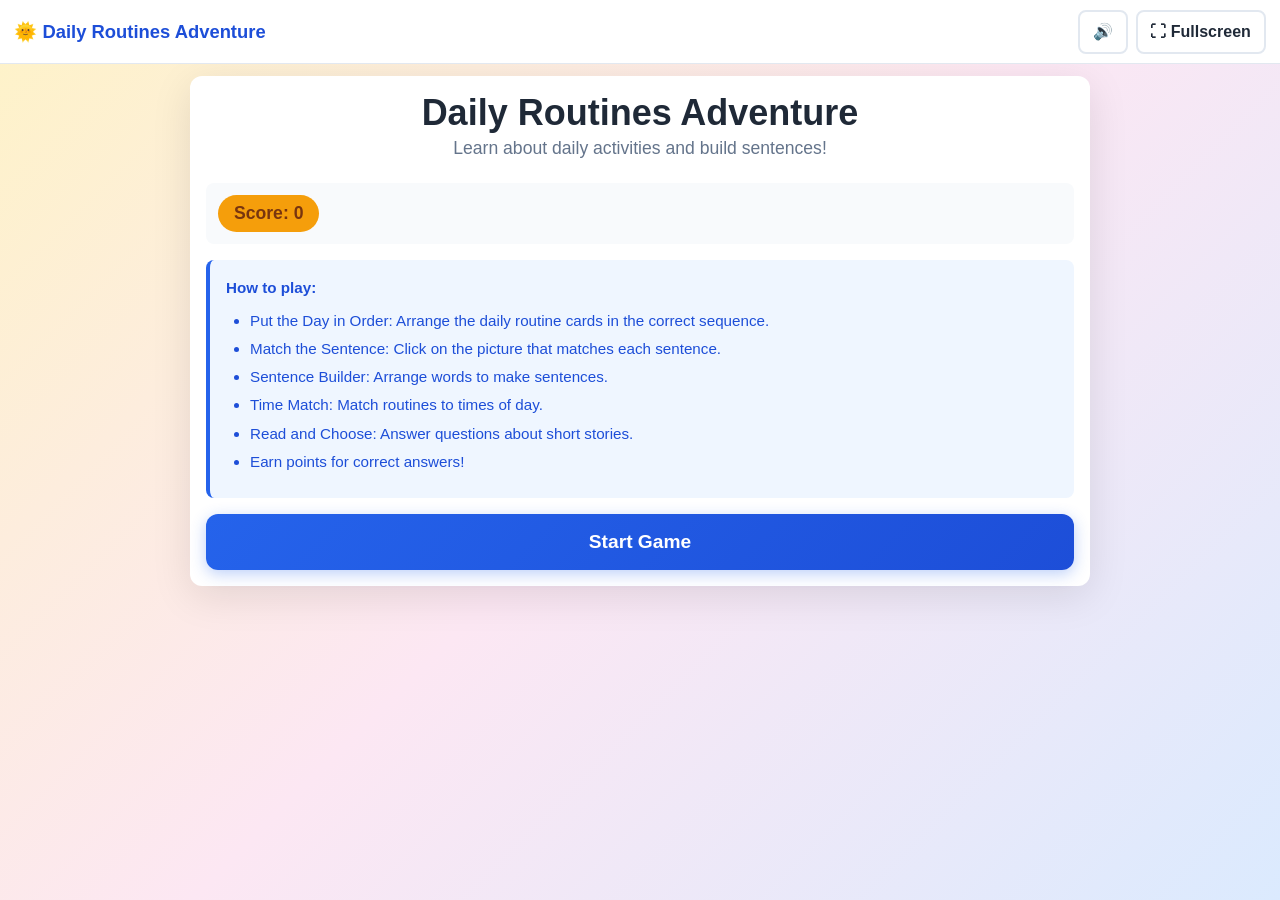
==== assets/games/daily-routines-adventure/index.html @ 976630f9 "Add Daily Routines Adventure as a fourth classroom game Same situation as the last two: the pasted b" ====
<!DOCTYPE html>
<html lang="en">
<head>
<meta charset="UTF-8">
<meta name="viewport" content="width=device-width, initial-scale=1.0, maximum-scale=1.0, user-scalable=no">
<title>Daily Routines Adventure — TeachLuma Games</title>
<style>
  :root {
    --brand-primary: #2563eb;
    --brand-primary-dark: #1d4ed8;
    --brand-secondary: #f59e0b;
    --brand-success: #16a34a;
    --brand-danger: #dc2626;
    --brand-bg-soft: #f8fafc;
    --ink: #1f2937;
    --ink-soft: #64748b;
    --border: #e2e8f0;
  }

  * { box-sizing: border-box; }

  html, body { height: 100%; }

  body {
    margin: 0;
    font-family: 'Segoe UI', Roboto, Arial, sans-serif;
    color: var(--ink);
    background: linear-gradient(135deg, #fef3c7 0%, #fce7f3 50%, #dbeafe 100%);
    overflow: hidden;
  }

  #app {
    min-height: 100vh;
    height: 100vh;
    display: flex;
    flex-direction: column;
  }

  #app:fullscreen,
  #app:-webkit-full-screen {
    background: linear-gradient(135deg, #fef3c7 0%, #fce7f3 50%, #dbeafe 100%);
  }

  .hidden { display: none !important; }

  /* -----------------------------------------------------------------
     Top bar — matches the other TeachLuma games
     ----------------------------------------------------------------- */
  .topbar {
    display: flex;
    align-items: center;
    justify-content: space-between;
    padding: 0.6rem 0.9rem;
    background: #fff;
    border-bottom: 1px solid var(--border);
    flex-shrink: 0;
  }

  .topbar-title {
    font-weight: 700;
    font-size: clamp(0.9rem, 2vw, 1.15rem);
    color: var(--brand-primary-dark);
    white-space: nowrap;
    overflow: hidden;
    text-overflow: ellipsis;
  }

  .icon-btn {
    display: inline-flex;
    align-items: center;
    gap: 0.35rem;
    font-size: clamp(0.85rem, 1.6vw, 1rem);
    font-weight: 600;
    padding: 0.5rem 0.8rem;
    border-radius: 0.5rem;
    border: 2px solid var(--border);
    background: #fff;
    color: var(--ink);
    cursor: pointer;
    line-height: 1;
    min-height: 44px;
    touch-action: manipulation;
  }

  .icon-btn:hover { border-color: var(--brand-primary); color: var(--brand-primary); }
  .icon-btn:focus-visible { outline: 3px solid var(--brand-primary); outline-offset: 2px; }

  .topbar-actions { display: flex; gap: 0.5rem; }

  /* -----------------------------------------------------------------
     Scrollable game body — this game packs five activities with rich
     content (stories, word banks, multi-step instructions), so unlike
     the shorter quiz-style games, the card scrolls internally when it
     doesn't fit rather than trying to shrink everything to fit exactly.
     The topbar above always stays put; this is the only scrolling
     surface, so there's never a double scrollbar.
     ----------------------------------------------------------------- */
  .game-body {
    flex: 1;
    min-height: 0;
    overflow-y: auto;
    display: flex;
    justify-content: center;
    padding: 0.75rem;
  }

  .screen {
    width: 100%;
    max-width: 900px;
    height: fit-content;
    background: #fff;
    border-radius: 12px;
    padding: 1rem;
    box-shadow: 0 10px 40px rgba(0, 0, 0, 0.1);
    display: flex;
    flex-direction: column;
    gap: 1rem;
  }

  .header { text-align: center; margin-bottom: 0.5rem; }

  .title {
    font-size: clamp(1.4rem, 5vw, 2.25rem);
    font-weight: 700;
    margin: 0 0 0.25rem;
    color: var(--ink);
  }

  .subtitle {
    font-size: clamp(0.875rem, 3vw, 1.1rem);
    color: var(--ink-soft);
    margin: 0;
    font-weight: 400;
  }

  .top-bar {
    display: flex;
    justify-content: space-between;
    align-items: center;
    padding: 0.75rem;
    background: var(--brand-bg-soft);
    border-radius: 8px;
    gap: 0.75rem;
    flex-wrap: wrap;
  }

  .score-badge {
    background: var(--brand-secondary);
    color: #78350f;
    padding: 0.5rem 1rem;
    border-radius: 20px;
    font-weight: 600;
    font-size: clamp(0.875rem, 2vw, 1.1rem);
    white-space: nowrap;
  }

  .progress-container { flex: 1; min-width: 120px; }

  .progress-bar {
    width: 100%;
    height: 8px;
    background: var(--border);
    border-radius: 10px;
    overflow: hidden;
  }

  .progress-fill {
    height: 100%;
    background: linear-gradient(90deg, var(--brand-primary), var(--brand-success));
    transition: width 0.3s ease;
  }

  .home-content { text-align: center; display: flex; flex-direction: column; gap: 1.5rem; }

  .instructions {
    background: #eff6ff;
    border-left: 4px solid var(--brand-primary);
    padding: 1rem;
    border-radius: 8px;
    text-align: left;
    font-size: clamp(0.85rem, 2vw, 0.95rem);
    color: var(--brand-primary-dark);
    line-height: 1.6;
  }

  .instructions ul { margin: 0.5rem 0; padding-left: 1.5rem; }
  .instructions li { margin: 0.25rem 0; }

  .start-button {
    background: linear-gradient(135deg, var(--brand-primary), var(--brand-primary-dark));
    color: #fff;
    border: none;
    padding: 1rem 2rem;
    border-radius: 12px;
    font-size: clamp(1rem, 2vw, 1.2rem);
    font-weight: 600;
    cursor: pointer;
    transition: all 0.2s ease;
    box-shadow: 0 4px 15px rgba(37, 99, 235, 0.3);
    min-height: 56px;
    touch-action: manipulation;
  }

  .start-button:hover { transform: translateY(-2px); box-shadow: 0 6px 20px rgba(37, 99, 235, 0.4); }
  .start-button:focus-visible { outline: 3px solid var(--brand-primary-dark); outline-offset: 2px; }

  .activity-tabs {
    display: flex;
    gap: 0.5rem;
    justify-content: center;
    flex-wrap: wrap;
    margin-bottom: 0.5rem;
  }

  .tab-button {
    padding: 0.5rem 1rem;
    border: 2px solid var(--border);
    background: #fff;
    border-radius: 8px;
    cursor: pointer;
    font-size: clamp(0.8rem, 2vw, 0.95rem);
    font-weight: 500;
    transition: all 0.2s ease;
    color: var(--ink-soft);
    white-space: nowrap;
    min-height: 40px;
    touch-action: manipulation;
  }

  .tab-button.active { background: var(--brand-primary); color: #fff; border-color: var(--brand-primary); }
  .tab-button:hover { border-color: #d1d5db; }
  .tab-button:focus-visible { outline: 3px solid var(--brand-primary); outline-offset: 2px; }

  .order-container { display: flex; flex-direction: column; gap: 0.75rem; }
  .order-container > p { text-align: center; color: var(--ink-soft); margin: 0; font-size: clamp(0.8rem, 2vw, 0.95rem); }

  .routine-card {
    background: #fff;
    border: 2px solid var(--border);
    border-radius: 12px;
    padding: 0.75rem;
    display: flex;
    align-items: center;
    gap: 0.75rem;
    cursor: pointer;
    transition: all 0.2s ease;
    position: relative;
    flex-wrap: wrap;
  }

  .routine-card:hover { border-color: var(--brand-primary); box-shadow: 0 4px 12px rgba(37, 99, 235, 0.2); }
  .routine-card:focus-visible { outline: 3px solid var(--brand-primary); outline-offset: 2px; }
  .routine-card.selected { background: #eff6ff; border-color: var(--brand-primary); box-shadow: 0 4px 12px rgba(37, 99, 235, 0.3); }
  .routine-card.correct { background: #ecfdf5; border-color: var(--brand-success); }
  .routine-card.incorrect { background: #fef2f2; border-color: var(--brand-danger); }

  .routine-emoji { font-size: clamp(1.75rem, 5vw, 2.5rem); min-width: 50px; text-align: center; flex-shrink: 0; }
  .routine-text { flex: 1; font-size: clamp(0.95rem, 2vw, 1.1rem); font-weight: 500; color: var(--ink); min-width: 120px; }

  .routine-controls { display: flex; gap: 0.5rem; align-items: center; flex-wrap: wrap; justify-content: center; width: 100%; }

  .control-button {
    background: #fff;
    border: 1px solid #d1d5db;
    padding: 0.5rem 0.75rem;
    border-radius: 6px;
    cursor: pointer;
    font-size: 0.9rem;
    font-weight: 500;
    transition: all 0.2s ease;
    color: #374151;
    min-width: 40px;
    min-height: 40px;
    touch-action: manipulation;
  }

  .control-button:hover:not(:disabled) { background: var(--brand-bg-soft); border-color: #9ca3af; }
  .control-button:focus-visible { outline: 3px solid var(--brand-primary); outline-offset: 2px; }
  .control-button:disabled { opacity: 0.5; cursor: not-allowed; }

  .hear-button {
    background: var(--brand-secondary);
    border: none;
    color: #78350f;
    padding: 0.5rem 0.75rem;
    border-radius: 6px;
    cursor: pointer;
    font-size: clamp(0.8rem, 2vw, 0.9rem);
    font-weight: 600;
    transition: all 0.2s ease;
    white-space: nowrap;
    min-height: 40px;
    touch-action: manipulation;
  }

  .hear-button:hover { background: #d97706; }
  .hear-button:focus-visible { outline: 3px solid #78350f; outline-offset: 2px; }

  .check-button {
    background: linear-gradient(135deg, var(--brand-success), #15803d);
    color: #fff;
    border: none;
    padding: 0.75rem 1.5rem;
    border-radius: 8px;
    font-size: clamp(0.9rem, 2vw, 1rem);
    font-weight: 600;
    cursor: pointer;
    transition: all 0.2s ease;
    min-height: 48px;
    touch-action: manipulation;
  }

  .check-button:hover:not(:disabled) { transform: translateY(-2px); box-shadow: 0 4px 12px rgba(22, 163, 74, 0.3); }
  .check-button:focus-visible { outline: 3px solid #15803d; outline-offset: 2px; }
  .check-button:disabled { opacity: 0.5; cursor: not-allowed; }

  .feedback {
    padding: 1rem;
    border-radius: 8px;
    font-weight: 500;
    text-align: center;
    animation: slideIn 0.3s ease;
    font-size: clamp(0.9rem, 2vw, 1rem);
  }

  .feedback.success { background: #ecfdf5; color: #065f46; border-left: 4px solid var(--brand-success); }
  .feedback.error { background: #fef2f2; color: #7f1d1d; border-left: 4px solid var(--brand-danger); }

  @keyframes slideIn {
    from { opacity: 0; transform: translateY(-10px); }
    to { opacity: 1; transform: translateY(0); }
  }

  .match-container { display: flex; flex-direction: column; gap: 1rem; }

  .word-helper { background: #f0fdf4; border: 2px solid #86efac; border-radius: 12px; padding: 1rem; text-align: center; }
  .helper-label { font-size: clamp(0.65rem, 1.5vw, 0.75rem); font-weight: 600; color: #4b5563; text-transform: uppercase; letter-spacing: 0.5px; margin-bottom: 0.5rem; }
  .helper-phrase { font-size: clamp(1.3rem, 4vw, 1.8rem); font-weight: 700; color: #15803d; margin-bottom: 0.75rem; word-wrap: break-word; }
  .helper-hint { font-size: clamp(0.85rem, 2vw, 0.95rem); color: #4b5563; line-height: 1.5; }

  .sentence-display {
    background: #fffbeb;
    border: 2px solid #fcd34d;
    border-radius: 12px;
    padding: 1rem;
    text-align: center;
    font-size: clamp(1rem, 3vw, 1.3rem);
    font-weight: 600;
    color: #78350f;
    word-wrap: break-word;
  }

  .choices-grid { display: grid; grid-template-columns: repeat(auto-fit, minmax(140px, 1fr)); gap: 0.75rem; }

  .choice-card {
    background: #fff;
    border: 2px solid var(--border);
    border-radius: 12px;
    padding: 1rem;
    text-align: center;
    cursor: pointer;
    transition: all 0.2s ease;
    display: flex;
    flex-direction: column;
    align-items: center;
    gap: 0.5rem;
    min-height: 120px;
    justify-content: center;
    font-family: inherit;
    touch-action: manipulation;
  }

  .choice-card:hover:not(:disabled) { border-color: var(--brand-primary); box-shadow: 0 4px 12px rgba(37, 99, 235, 0.2); }
  .choice-card:focus-visible { outline: 3px solid var(--brand-primary); outline-offset: 2px; }
  .choice-card.selected { background: #eff6ff; border-color: var(--brand-primary); }
  .choice-card.correct { background: #ecfdf5; border-color: var(--brand-success); }
  .choice-card.incorrect { background: #fef2f2; border-color: var(--brand-danger); }
  .choice-card:disabled { cursor: default; }

  .choice-emoji { font-size: clamp(1.75rem, 5vw, 2.5rem); }
  .choice-text { font-size: clamp(0.8rem, 2vw, 0.95rem); font-weight: 500; color: var(--ink); word-wrap: break-word; }

  .completion-screen { text-align: center; display: flex; flex-direction: column; gap: 1.5rem; }
  .completion-emoji { font-size: clamp(3rem, 10vw, 4rem); animation: bounce 0.6s ease infinite; }

  @keyframes bounce {
    0%, 100% { transform: translateY(0); }
    50% { transform: translateY(-10px); }
  }

  .completion-text { font-size: clamp(1.25rem, 4vw, 1.5rem); font-weight: 700; color: var(--ink); }
  .completion-score { font-size: clamp(1.5rem, 5vw, 2rem); font-weight: 700; color: var(--brand-secondary); }
  .completion-buttons { display: flex; gap: 1rem; justify-content: center; flex-wrap: wrap; }

  .play-again-button {
    background: linear-gradient(135deg, var(--brand-primary), var(--brand-primary-dark));
    color: #fff;
    border: none;
    padding: 0.75rem 1.5rem;
    border-radius: 8px;
    font-size: clamp(0.9rem, 2vw, 1rem);
    font-weight: 600;
    cursor: pointer;
    transition: all 0.2s ease;
    min-height: 48px;
    touch-action: manipulation;
  }

  .play-again-button:hover { transform: translateY(-2px); box-shadow: 0 4px 12px rgba(37, 99, 235, 0.3); }
  .play-again-button:focus-visible { outline: 3px solid var(--brand-primary-dark); outline-offset: 2px; }

  .next-button {
    background: var(--brand-primary);
    color: #fff;
    border: none;
    padding: 0.75rem 1.5rem;
    border-radius: 8px;
    font-size: clamp(0.9rem, 2vw, 1rem);
    font-weight: 600;
    cursor: pointer;
    transition: all 0.2s ease;
    min-height: 48px;
    touch-action: manipulation;
  }

  .next-button:hover { background: var(--brand-primary-dark); }
  .next-button:focus-visible { outline: 3px solid var(--brand-primary-dark); outline-offset: 2px; }

  .try-again-button {
    background: var(--brand-secondary);
    color: #fff;
    border: none;
    padding: 0.75rem 1.5rem;
    border-radius: 8px;
    font-size: clamp(0.9rem, 2vw, 1rem);
    font-weight: 600;
    cursor: pointer;
    transition: all 0.2s ease;
    min-height: 48px;
    touch-action: manipulation;
  }

  .try-again-button:hover { background: #d97706; }
  .try-again-button:focus-visible { outline: 3px solid #b45309; outline-offset: 2px; }

  .sentence-builder-container { display: flex; flex-direction: column; gap: 1rem; }

  .target-sentence {
    background: #f0fdf4;
    border: 2px solid #86efac;
    border-radius: 12px;
    padding: 1rem;
    text-align: center;
    font-size: clamp(0.95rem, 2vw, 1.1rem);
    font-weight: 600;
    color: #15803d;
    word-wrap: break-word;
  }

  .builder-hint { text-align: center; color: var(--ink-soft); margin: 0 0 0.5rem; font-size: clamp(0.8rem, 2vw, 0.95rem); }

  .word-bank { display: flex; flex-wrap: wrap; gap: 0.5rem; justify-content: center; padding: 0.75rem; background: var(--brand-bg-soft); border-radius: 12px; }

  .word-chip {
    background: #fff;
    border: 2px solid var(--border);
    padding: 0.5rem 0.75rem;
    border-radius: 20px;
    cursor: pointer;
    font-size: clamp(0.8rem, 2vw, 0.95rem);
    font-weight: 500;
    transition: all 0.2s ease;
    color: var(--ink);
    white-space: nowrap;
    font-family: inherit;
    min-height: 40px;
    touch-action: manipulation;
  }

  .word-chip:hover:not(:disabled) { border-color: var(--brand-primary); background: #eff6ff; }
  .word-chip:focus-visible { outline: 3px solid var(--brand-primary); outline-offset: 2px; }
  .word-chip:disabled { opacity: 0.4; cursor: not-allowed; }

  .sentence-builder-output {
    background: #fffbeb;
    border: 2px solid #fcd34d;
    border-radius: 12px;
    padding: 1rem;
    text-align: center;
    min-height: 60px;
    display: flex;
    align-items: center;
    justify-content: center;
    flex-wrap: wrap;
    gap: 0.5rem;
    font-size: clamp(0.95rem, 2vw, 1.1rem);
    color: #78350f;
  }

  .builder-placeholder { color: #9ca3af; font-style: italic; }

  .built-word {
    background: var(--brand-secondary);
    padding: 0.5rem 0.75rem;
    border-radius: 6px;
    font-weight: 600;
    display: inline-flex;
    align-items: center;
    gap: 0.5rem;
  }

  .remove-word-btn {
    background: none;
    border: none;
    color: #78350f;
    cursor: pointer;
    font-size: 1rem;
    padding: 0;
    font-weight: bold;
    min-width: 20px;
  }

  .remove-word-btn:focus-visible { outline: 2px solid #78350f; outline-offset: 1px; }

  .time-match-container { display: flex; flex-direction: column; gap: 1rem; }

  .time-display {
    background: #ede9fe;
    border: 2px solid #c4b5fd;
    border-radius: 12px;
    padding: 1rem;
    text-align: center;
    font-size: clamp(1rem, 3vw, 1.3rem);
    font-weight: 600;
    color: #6d28d9;
  }

  .time-choices { display: grid; grid-template-columns: repeat(auto-fit, minmax(120px, 1fr)); gap: 0.75rem; }

  .time-choice {
    background: #fff;
    border: 2px solid var(--border);
    border-radius: 12px;
    padding: 1rem;
    text-align: center;
    cursor: pointer;
    transition: all 0.2s ease;
    display: flex;
    align-items: center;
    justify-content: center;
    min-height: 80px;
    font-size: clamp(0.9rem, 2vw, 1.1rem);
    font-weight: 600;
    color: var(--ink);
    word-wrap: break-word;
    font-family: inherit;
    touch-action: manipulation;
  }

  .time-choice:hover:not(:disabled) { border-color: var(--brand-primary); box-shadow: 0 4px 12px rgba(37, 99, 235, 0.2); }
  .time-choice:focus-visible { outline: 3px solid var(--brand-primary); outline-offset: 2px; }
  .time-choice.selected { background: #eff6ff; border-color: var(--brand-primary); }
  .time-choice.correct { background: #ecfdf5; border-color: var(--brand-success); }
  .time-choice.incorrect { background: #fef2f2; border-color: var(--brand-danger); }
  .time-choice:disabled { cursor: default; }

  .read-choose-container { display: flex; flex-direction: column; gap: 1rem; }

  .story-box {
    background: #f0f9ff;
    border: 2px solid #7dd3fc;
    border-radius: 12px;
    padding: 1rem;
    font-size: clamp(0.9rem, 2vw, 1rem);
    color: #0c4a6e;
    line-height: 1.8;
    word-wrap: break-word;
  }

  .question-box {
    background: #fef3c7;
    border: 2px solid #fcd34d;
    border-radius: 12px;
    padding: 1rem;
    text-align: center;
    font-size: clamp(0.95rem, 2vw, 1.1rem);
    font-weight: 600;
    color: #78350f;
    word-wrap: break-word;
  }

  .answer-choices { display: flex; flex-direction: column; gap: 0.75rem; }

  .answer-choice {
    background: #fff;
    border: 2px solid var(--border);
    border-radius: 12px;
    padding: 0.75rem;
    text-align: center;
    cursor: pointer;
    transition: all 0.2s ease;
    font-size: clamp(0.9rem, 2vw, 1rem);
    font-weight: 500;
    color: var(--ink);
    word-wrap: break-word;
    font-family: inherit;
    min-height: 48px;
    touch-action: manipulation;
  }

  .answer-choice:hover:not(:disabled) { border-color: var(--brand-primary); box-shadow: 0 4px 12px rgba(37, 99, 235, 0.2); }
  .answer-choice:focus-visible { outline: 3px solid var(--brand-primary); outline-offset: 2px; }
  .answer-choice.selected { background: #eff6ff; border-color: var(--brand-primary); }
  .answer-choice.correct { background: #ecfdf5; border-color: var(--brand-success); }
  .answer-choice.incorrect { background: #fef2f2; border-color: var(--brand-danger); }
  .answer-choice:disabled { cursor: default; }

  .activity-summary { display: grid; grid-template-columns: repeat(auto-fit, minmax(130px, 1fr)); gap: 0.75rem; margin: 0.5rem 0; }

  .summary-card { background: var(--brand-bg-soft); border: 2px solid var(--border); border-radius: 12px; padding: 0.75rem; text-align: center; }
  .summary-title { font-size: clamp(0.75rem, 2vw, 0.9rem); font-weight: 600; color: var(--ink-soft); margin-bottom: 0.5rem; word-wrap: break-word; }
  .summary-score { font-size: clamp(1.4rem, 4vw, 1.8rem); font-weight: 700; color: var(--brand-secondary); }

  .button-group { display: flex; gap: 0.75rem; justify-content: center; flex-wrap: wrap; }

  .completion-status { color: var(--brand-success); font-weight: 600; font-size: clamp(0.95rem, 2vw, 1.1rem); }

  .time-action { text-align: center; }
  .time-action-emoji { font-size: clamp(1.5rem, 5vw, 2rem); margin-bottom: 0.5rem; }
  .time-action-text { font-size: clamp(0.95rem, 2vw, 1.2rem); font-weight: 600; color: var(--ink); word-wrap: break-word; }

  .sr-only {
    position: absolute;
    width: 1px; height: 1px;
    padding: 0; margin: -1px;
    overflow: hidden;
    clip: rect(0,0,0,0);
    white-space: nowrap;
    border: 0;
  }

  @media (prefers-reduced-motion: reduce) {
    * {
      animation-duration: 0.01ms !important;
      animation-iteration-count: 1 !important;
      transition-duration: 0.01ms !important;
    }
  }

  /* Short landscape (phones lying flat): tighten the topbar and body
     padding — the game-body's own scrolling handles the rest, so this
     mainly reclaims a little vertical room rather than fitting exactly. */
  @media (max-height: 480px) and (orientation: landscape) {
    .topbar { padding: 0.25rem 0.75rem; }
    .icon-btn { min-height: 32px; padding: 0.3rem 0.6rem; font-size: 0.8rem; }
    .game-body { padding: 0.4rem; }
    .screen { padding: 0.6rem; gap: 0.6rem; }
    .header { margin-bottom: 0; }
  }
</style>
</head>
<body>
<div id="app">
  <div class="topbar">
    <span class="topbar-title">🌞 Daily Routines Adventure</span>
    <div class="topbar-actions">
      <button type="button" class="icon-btn" id="muteBtn" aria-pressed="false" aria-label="Mute sound">🔊<span class="sr-only"> Sound on</span></button>
      <button type="button" class="icon-btn" id="fullscreenBtn" aria-label="Enter fullscreen">⛶ Fullscreen</button>
    </div>
  </div>
  <div class="game-body">
    <div class="screen" id="screenRoot"></div>
  </div>
</div>

<script>
(function () {
  'use strict';

  // -------------------------------------------------------------------
  // Content data — unchanged from the original design.
  // -------------------------------------------------------------------
  var ROUTINES = [
    { id: 1, phrase: 'wake up', emoji: '🌅' },
    { id: 2, phrase: 'brush my teeth', emoji: '🪥' },
    { id: 3, phrase: 'get dressed', emoji: '👕' },
    { id: 4, phrase: 'eat breakfast', emoji: '🥣' },
    { id: 5, phrase: 'go to school', emoji: '🏫' },
    { id: 6, phrase: 'go to bed', emoji: '🛏️' }
  ];

  var CORRECT_ORDER = [1, 2, 3, 4, 5, 6];

  var MATCH_QUESTIONS = [
    { id: 1, sentence: 'I wake up.', correctId: 1, distractorIds: [4, 6] },
    { id: 2, sentence: 'I brush my teeth.', correctId: 2, distractorIds: [1, 3] },
    { id: 3, sentence: 'I get dressed.', correctId: 3, distractorIds: [2, 5] },
    { id: 4, sentence: 'I eat breakfast.', correctId: 4, distractorIds: [3, 6] },
    { id: 5, sentence: 'I go to school.', correctId: 5, distractorIds: [1, 4] }
  ];

  var SENTENCE_BUILDER_QUESTIONS = [
    { id: 1, targetSentence: 'I wake up in the morning.', words: ['I', 'wake', 'up', 'in', 'the', 'morning'], correctOrder: ['I', 'wake', 'up', 'in', 'the', 'morning'] },
    { id: 2, targetSentence: 'I brush my teeth.', words: ['I', 'brush', 'my', 'teeth'], correctOrder: ['I', 'brush', 'my', 'teeth'] },
    { id: 3, targetSentence: 'I eat breakfast.', words: ['I', 'eat', 'breakfast'], correctOrder: ['I', 'eat', 'breakfast'] },
    { id: 4, targetSentence: 'I go to school.', words: ['I', 'go', 'to', 'school'], correctOrder: ['I', 'go', 'to', 'school'] },
    { id: 5, targetSentence: 'I go to bed at night.', words: ['I', 'go', 'to', 'bed', 'at', 'night'], correctOrder: ['I', 'go', 'to', 'bed', 'at', 'night'] }
  ];

  var TIME_MATCH_QUESTIONS = [
    { id: 1, action: 'wake up', emoji: '🌅', correctTime: "7 o'clock", times: ["7 o'clock", "8 o'clock", "12 o'clock"] },
    { id: 2, action: 'go to school', emoji: '🏫', correctTime: "8 o'clock", times: ["7 o'clock", "8 o'clock", "4 o'clock"] },
    { id: 3, action: 'eat lunch', emoji: '🍽️', correctTime: "12 o'clock", times: ["12 o'clock", "8 o'clock", "4 o'clock"] },
    { id: 4, action: 'do homework', emoji: '📚', correctTime: "4 o'clock", times: ["7 o'clock", "12 o'clock", "4 o'clock"] },
    { id: 5, action: 'go to bed', emoji: '🛏️', correctTime: "8 o'clock", times: ["7 o'clock", "8 o'clock", "12 o'clock"] }
  ];

  var READ_CHOOSE_QUESTIONS = [
    { id: 1, story: "My name is Ali. I wake up at 7 o'clock. I eat breakfast. Then I go to school.", question: 'What time does Ali wake up?', choices: ["7 o'clock", "8 o'clock", "12 o'clock"], correctChoice: "7 o'clock" },
    { id: 2, story: 'I get dressed in the morning. I put on my shirt and pants. I put on my shoes. Then I go to school.', question: 'What does the child do first?', choices: ['put on shoes', 'get dressed', 'go to school'], correctChoice: 'get dressed' },
    { id: 3, story: 'I eat breakfast. I eat cereal and milk. Then I brush my teeth. After that, I go to school.', question: 'What does the child eat?', choices: ['bread and jam', 'cereal and milk', 'eggs and toast'], correctChoice: 'cereal and milk' }
  ];

  var ACTIVITY_MAX_SCORES = { order: 10, match: 25, builder: 25, time: 25, read: 15 };

  function shuffleArray(arr) {
    var result = arr.slice();
    for (var i = result.length - 1; i > 0; i--) {
      var j = Math.floor(Math.random() * (i + 1));
      var tmp = result[i]; result[i] = result[j]; result[j] = tmp;
    }
    return result;
  }

  function routineById(id) {
    for (var i = 0; i < ROUTINES.length; i++) { if (ROUTINES[i].id === id) { return ROUTINES[i]; } }
    return null;
  }

  function escapeHtml(str) {
    return String(str).replace(/[&<>"']/g, function (c) {
      return { '&': '&amp;', '<': '&lt;', '>': '&gt;', '"': '&quot;', "'": '&#39;' }[c];
    });
  }

  // -------------------------------------------------------------------
  // Sound — WebAudio tones for right/wrong feedback (matching the other
  // TeachLuma games) plus spoken phrases via the Web Speech API.
  // -------------------------------------------------------------------
  var AudioCtx = window.AudioContext || window.webkitAudioContext;
  var audioCtx = null;
  var soundOn = true;
  try {
    soundOn = localStorage.getItem('dra_sound_on') !== '0';
  } catch (e) { /* localStorage unavailable — default to on, non-fatal */ }

  function getAudioCtx() {
    if (!AudioCtx) { return null; }
    if (!audioCtx) { audioCtx = new AudioCtx(); }
    return audioCtx;
  }

  function playTone(freq, durationMs, delayMs) {
    if (!soundOn) { return; }
    var ctx = getAudioCtx();
    if (!ctx) { return; }
    var start = ctx.currentTime + (delayMs || 0) / 1000;
    var osc = ctx.createOscillator();
    var gain = ctx.createGain();
    osc.type = 'sine';
    osc.frequency.setValueAtTime(freq, start);
    gain.gain.setValueAtTime(0.0001, start);
    gain.gain.exponentialRampToValueAtTime(0.18, start + 0.02);
    gain.gain.exponentialRampToValueAtTime(0.0001, start + durationMs / 1000);
    osc.connect(gain);
    gain.connect(ctx.destination);
    osc.start(start);
    osc.stop(start + durationMs / 1000 + 0.02);
  }

  function soundCorrect() { playTone(660, 120, 0); playTone(880, 160, 110); }
  function soundIncorrect() { playTone(220, 220, 0); }
  function soundComplete() { playTone(523, 140, 0); playTone(659, 140, 130); playTone(784, 220, 260); }

  // Kept as a module-level reference (not just a local variable) because
  // some mobile WebKit builds can garbage-collect an utterance mid-speech
  // if nothing else holds onto it, silently cutting the audio off.
  var currentUtterance = null;

  function speakPhrase(phrase) {
    if (!soundOn || !('speechSynthesis' in window)) { return; }
    try {
      var utterance = new SpeechSynthesisUtterance(phrase);
      utterance.rate = 0.9;
      utterance.lang = 'en-US';
      currentUtterance = utterance;

      // Calling cancel() immediately before speak() is a well-known trap on
      // mobile Safari/Chrome: cancel() clears the queue asynchronously, so
      // the very next speak() often gets silently dropped. Only cancel when
      // something is actually still speaking, and give the engine a beat to
      // clear before queuing the new utterance.
      if (speechSynthesis.speaking || speechSynthesis.pending) {
        speechSynthesis.cancel();
        window.setTimeout(function () { speechSynthesis.speak(utterance); }, 50);
      } else {
        speechSynthesis.speak(utterance);
      }
    } catch (e) { /* non-fatal */ }
  }

  // -------------------------------------------------------------------
  // Play tracking
  // -------------------------------------------------------------------
  function trackPlay(eventType) {
    try {
      fetch('../../../api/game-track.php', {
        method: 'POST',
        headers: { 'Content-Type': 'application/json' },
        body: JSON.stringify({ slug: 'daily-routines-adventure', event: eventType })
      }).catch(function () {});
    } catch (e) { /* non-fatal */ }
  }

  // -------------------------------------------------------------------
  // Fullscreen
  // -------------------------------------------------------------------
  var appEl = document.getElementById('app');
  var fullscreenBtn = document.getElementById('fullscreenBtn');

  function requestFs(el) {
    var fn = el.requestFullscreen || el.webkitRequestFullscreen;
    if (fn) { fn.call(el).catch(function () {}); }
  }
  function exitFs() {
    var fn = document.exitFullscreen || document.webkitExitFullscreen;
    if (fn) { fn.call(document); }
  }
  function currentFsElement() {
    return document.fullscreenElement || document.webkitFullscreenElement || null;
  }
  var fsSupported = !!(appEl.requestFullscreen || appEl.webkitRequestFullscreen);

  if (!fsSupported) {
    fullscreenBtn.classList.add('hidden');
  } else {
    fullscreenBtn.addEventListener('click', function () {
      if (currentFsElement()) { exitFs(); } else { requestFs(appEl); }
    });
    ['fullscreenchange', 'webkitfullscreenchange'].forEach(function (evt) {
      document.addEventListener(evt, function () {
        var active = !!currentFsElement();
        fullscreenBtn.textContent = active ? '⤢ Exit Fullscreen' : '⛶ Fullscreen';
        fullscreenBtn.setAttribute('aria-label', active ? 'Exit fullscreen' : 'Enter fullscreen');
      });
    });
  }

  // -------------------------------------------------------------------
  // Mute toggle
  // -------------------------------------------------------------------
  var muteBtn = document.getElementById('muteBtn');
  function renderMuteBtn() {
    muteBtn.textContent = soundOn ? '🔊' : '🔇';
    muteBtn.setAttribute('aria-pressed', soundOn ? 'false' : 'true');
    muteBtn.setAttribute('aria-label', soundOn ? 'Mute sound' : 'Unmute sound');
  }
  renderMuteBtn();
  muteBtn.addEventListener('click', function () {
    soundOn = !soundOn;
    renderMuteBtn();
    if (!soundOn && 'speechSynthesis' in window) { speechSynthesis.cancel(); }
    try { localStorage.setItem('dra_sound_on', soundOn ? '1' : '0'); } catch (e) { /* non-fatal */ }
  });

  // -------------------------------------------------------------------
  // Game state
  // -------------------------------------------------------------------
  var state = null;

  function freshState() {
    return {
      screen: 'home',
      score: 0,
      currentActivity: 'order',
      order: { cards: shuffleArray(ROUTINES), selected: null, feedback: null, checked: false, completed: false },
      match: { index: 0, choices: [], selected: null, feedback: null, answered: false, correct: false, completed: false },
      builder: { index: 0, built: [], feedback: null, answered: false, correct: false, completed: false },
      time: { index: 0, choices: [], selected: null, feedback: null, answered: false, correct: false, completed: false },
      read: { index: 0, selected: null, feedback: null, answered: false, correct: false, completed: false }
    };
  }

  state = freshState();

  function allActivitiesCompleted() {
    return state.order.completed && state.match.completed && state.builder.completed && state.time.completed && state.read.completed;
  }

  function getActivityProgress() {
    if (state.currentActivity === 'order') { return state.order.completed ? 100 : 0; }
    if (state.currentActivity === 'match') { return ((state.match.index + (state.match.correct ? 1 : 0)) / MATCH_QUESTIONS.length) * 100; }
    if (state.currentActivity === 'builder') { return ((state.builder.index + (state.builder.correct ? 1 : 0)) / SENTENCE_BUILDER_QUESTIONS.length) * 100; }
    if (state.currentActivity === 'time') { return ((state.time.index + (state.time.correct ? 1 : 0)) / TIME_MATCH_QUESTIONS.length) * 100; }
    if (state.currentActivity === 'read') { return ((state.read.index + (state.read.correct ? 1 : 0)) / READ_CHOOSE_QUESTIONS.length) * 100; }
    return 0;
  }

  // -------------------------------------------------------------------
  // Activity setup helpers — each (re)rolls whatever needs fresh random
  // choices for the current question, fixing a bug in the original build
  // where the Time Match activity's answer choices were only ever
  // generated once and never updated for questions 2-5.
  // -------------------------------------------------------------------
  function setupMatchQuestion() {
    var q = MATCH_QUESTIONS[state.match.index];
    var ids = shuffleArray([q.correctId].concat(q.distractorIds));
    state.match.choices = ids.map(routineById);
  }

  function setupTimeQuestion() {
    var q = TIME_MATCH_QUESTIONS[state.time.index];
    state.time.choices = shuffleArray(q.times);
  }

  function startGame() {
    state = freshState();
    setupMatchQuestion();
    setupTimeQuestion();
    state.screen = 'activity';
    trackPlay('started');
    render();
  }

  function switchActivity(activity) {
    state.currentActivity = activity;
    render();
  }

  // ---- Order activity ----
  function selectOrderCard(index) {
    state.order.selected = state.order.selected === index ? null : index;
    render();
  }

  function moveOrderCard(delta) {
    var i = state.order.selected;
    if (i === null) { return; }
    var j = i + delta;
    if (j < 0 || j >= state.order.cards.length) { return; }
    var cards = state.order.cards;
    var tmp = cards[i]; cards[i] = cards[j]; cards[j] = tmp;
    state.order.selected = j;
    render();
  }

  function checkOrder() {
    var currentIds = state.order.cards.map(function (c) { return c.id; });
    var isCorrect = JSON.stringify(currentIds) === JSON.stringify(CORRECT_ORDER);
    state.order.checked = true;
    if (isCorrect) {
      state.order.feedback = { type: 'success', message: 'Perfect! You put the day in order!' };
      state.order.completed = true;
      state.score += 10;
      soundCorrect();
    } else {
      state.order.feedback = { type: 'error', message: 'Not quite right. Look at the order again and try again!' };
      soundIncorrect();
    }
    render();
  }

  function tryAgainOrder() {
    state.order.feedback = null;
    state.order.checked = false;
    render();
  }

  // ---- Match activity ----
  function selectMatchChoice(cardId) {
    if (state.match.answered) { return; }
    var q = MATCH_QUESTIONS[state.match.index];
    var isCorrect = cardId === q.correctId;
    state.match.selected = cardId;
    state.match.answered = true;
    state.match.correct = isCorrect;
    if (isCorrect) {
      state.match.feedback = { type: 'success', message: 'Great job! You matched it correctly!' };
      state.score += 5;
      soundCorrect();
    } else {
      state.match.feedback = { type: 'error', message: "Let's try again. Look at the action word." };
      soundIncorrect();
    }
    render();
  }

  function nextMatchQuestion() {
    if (state.match.index < MATCH_QUESTIONS.length - 1) {
      state.match.index++;
      state.match.selected = null;
      state.match.feedback = null;
      state.match.answered = false;
      state.match.correct = false;
      setupMatchQuestion();
    } else {
      state.match.completed = true;
    }
    render();
  }

  // ---- Sentence Builder activity ----
  function addWordToSentence(word) {
    if (state.builder.answered) { return; }
    state.builder.built.push(word);
    render();
  }

  function removeWordFromSentence(index) {
    if (state.builder.answered) { return; }
    state.builder.built.splice(index, 1);
    render();
  }

  function checkBuilderSentence() {
    var q = SENTENCE_BUILDER_QUESTIONS[state.builder.index];
    var isCorrect = JSON.stringify(state.builder.built) === JSON.stringify(q.correctOrder);
    state.builder.answered = true;
    state.builder.correct = isCorrect;
    if (isCorrect) {
      state.builder.feedback = { type: 'success', message: 'Perfect! You built the sentence correctly!' };
      state.score += 5;
      soundCorrect();
    } else {
      state.builder.feedback = { type: 'error', message: 'Not quite right. Try again!' };
      soundIncorrect();
    }
    render();
  }

  function nextBuilderQuestion() {
    if (state.builder.index < SENTENCE_BUILDER_QUESTIONS.length - 1) {
      state.builder.index++;
      state.builder.built = [];
      state.builder.feedback = null;
      state.builder.answered = false;
      state.builder.correct = false;
    } else {
      state.builder.completed = true;
    }
    render();
  }

  function tryAgainBuilder() {
    state.builder.built = [];
    state.builder.feedback = null;
    state.builder.answered = false;
    state.builder.correct = false;
    render();
  }

  // ---- Time Match activity ----
  function selectTimeChoice(time) {
    if (state.time.answered) { return; }
    var q = TIME_MATCH_QUESTIONS[state.time.index];
    var isCorrect = time === q.correctTime;
    state.time.selected = time;
    state.time.answered = true;
    state.time.correct = isCorrect;
    if (isCorrect) {
      state.time.feedback = { type: 'success', message: 'Great! You matched the time!' };
      state.score += 5;
      soundCorrect();
    } else {
      state.time.feedback = { type: 'error', message: 'Not quite right. Try again!' };
      soundIncorrect();
    }
    render();
  }

  function nextTimeQuestion() {
    if (state.time.index < TIME_MATCH_QUESTIONS.length - 1) {
      state.time.index++;
      state.time.selected = null;
      state.time.feedback = null;
      state.time.answered = false;
      state.time.correct = false;
      setupTimeQuestion();
    } else {
      state.time.completed = true;
    }
    render();
  }

  // ---- Read and Choose activity ----
  function selectReadChoice(choice) {
    if (state.read.answered) { return; }
    var q = READ_CHOOSE_QUESTIONS[state.read.index];
    var isCorrect = choice === q.correctChoice;
    state.read.selected = choice;
    state.read.answered = true;
    state.read.correct = isCorrect;
    if (isCorrect) {
      state.read.feedback = { type: 'success', message: 'Excellent! You understood the story!' };
      state.score += 5;
      soundCorrect();
    } else {
      state.read.feedback = { type: 'error', message: 'Not quite right. Read the story again.' };
      soundIncorrect();
    }
    render();
  }

  function nextReadQuestion() {
    if (state.read.index < READ_CHOOSE_QUESTIONS.length - 1) {
      state.read.index++;
      state.read.selected = null;
      state.read.feedback = null;
      state.read.answered = false;
      state.read.correct = false;
    } else {
      state.read.completed = true;
    }
    render();
  }

  // -------------------------------------------------------------------
  // Rendering — plain HTML-string templates rebuilt on every state
  // change (the same idea as the pasted design's virtual-DOM re-render,
  // done by hand). Clicks are handled by one delegated listener rather
  // than inline handlers, since innerHTML strips function references.
  // -------------------------------------------------------------------
  function feedbackHtml(feedback) {
    if (!feedback) { return ''; }
    return '<div class="feedback ' + feedback.type + '">' + escapeHtml(feedback.message) + '</div>';
  }

  function renderHome() {
    return (
      '<div class="header">' +
        '<h1 class="title">Daily Routines Adventure</h1>' +
        '<p class="subtitle">Learn about daily activities and build sentences!</p>' +
      '</div>' +
      '<div class="top-bar">' +
        '<div class="score-badge">Score: ' + state.score + '</div>' +
      '</div>' +
      '<div class="instructions">' +
        '<strong>How to play:</strong>' +
        '<ul>' +
          '<li>Put the Day in Order: Arrange the daily routine cards in the correct sequence.</li>' +
          '<li>Match the Sentence: Click on the picture that matches each sentence.</li>' +
          '<li>Sentence Builder: Arrange words to make sentences.</li>' +
          '<li>Time Match: Match routines to times of day.</li>' +
          '<li>Read and Choose: Answer questions about short stories.</li>' +
          '<li>Earn points for correct answers!</li>' +
        '</ul>' +
      '</div>' +
      '<button type="button" class="start-button" data-action="start-game">Start Game</button>'
    );
  }

  function renderCompletion() {
    return (
      '<div class="completion-screen">' +
        '<div class="completion-emoji">🎉</div>' +
        '<div class="completion-text">Amazing! You completed all activities!</div>' +
        '<div class="completion-score">Final Score: ' + state.score + '</div>' +
        '<div class="activity-summary">' +
          '<div class="summary-card"><div class="summary-title">Order Activity</div><div class="summary-score">' + ACTIVITY_MAX_SCORES.order + ' pts</div></div>' +
          '<div class="summary-card"><div class="summary-title">Match Activity</div><div class="summary-score">' + ACTIVITY_MAX_SCORES.match + ' pts</div></div>' +
          '<div class="summary-card"><div class="summary-title">Sentence Builder</div><div class="summary-score">' + ACTIVITY_MAX_SCORES.builder + ' pts</div></div>' +
          '<div class="summary-card"><div class="summary-title">Time Match</div><div class="summary-score">' + ACTIVITY_MAX_SCORES.time + ' pts</div></div>' +
          '<div class="summary-card"><div class="summary-title">Read &amp; Choose</div><div class="summary-score">' + ACTIVITY_MAX_SCORES.read + ' pts</div></div>' +
        '</div>' +
        '<div class="completion-buttons">' +
          '<button type="button" class="play-again-button" data-action="play-again">Play Again</button>' +
        '</div>' +
      '</div>'
    );
  }

  function renderActivityTabs() {
    var tabs = [['order', 'Order'], ['match', 'Match'], ['builder', 'Builder'], ['time', 'Time'], ['read', 'Read']];
    return '<div class="activity-tabs">' + tabs.map(function (t) {
      var active = state.currentActivity === t[0] ? ' active' : '';
      return '<button type="button" class="tab-button' + active + '" data-action="switch-activity" data-activity="' + t[0] + '">' + t[1] + '</button>';
    }).join('') + '</div>';
  }

  function renderOrder() {
    var html = '<div class="order-container">';
    html += '<p>Click a card to select, then use Up/Down buttons to reorder.</p>';
    state.order.cards.forEach(function (card, index) {
      var cls = 'routine-card';
      if (state.order.selected === index) { cls += ' selected'; }
      if (state.order.checked) { cls += CORRECT_ORDER[index] === card.id ? ' correct' : ' incorrect'; }
      var upDisabled = state.order.selected !== index || index === 0;
      var downDisabled = state.order.selected !== index || index === state.order.cards.length - 1;
      html +=
        '<div class="' + cls + '" data-action="select-order-card" data-index="' + index + '" role="button" tabindex="0" aria-pressed="' + (state.order.selected === index) + '">' +
          '<span class="routine-emoji">' + card.emoji + '</span>' +
          '<span class="routine-text">' + escapeHtml(card.phrase) + '</span>' +
          '<div class="routine-controls">' +
            '<button type="button" class="hear-button" data-action="hear-phrase" data-phrase="' + escapeHtml(card.phrase) + '" aria-label="Hear ' + escapeHtml(card.phrase) + '">🔊 Hear</button>' +
            '<button type="button" class="control-button" data-action="move-order-up" data-index="' + index + '"' + (upDisabled ? ' disabled' : '') + ' aria-label="Move up">↑</button>' +
            '<button type="button" class="control-button" data-action="move-order-down" data-index="' + index + '"' + (downDisabled ? ' disabled' : '') + ' aria-label="Move down">↓</button>' +
          '</div>' +
        '</div>';
    });
    html += feedbackHtml(state.order.feedback);
    html += '<div class="button-group">';
    if (!state.order.checked) {
      html += '<button type="button" class="check-button" data-action="check-order">Check Order</button>';
    }
    if (state.order.checked && !state.order.completed) {
      html += '<button type="button" class="try-again-button" data-action="try-again-order">Try Again</button>';
    }
    if (state.order.completed) {
      html += '<div class="completion-status">✓ Activity Complete!</div>';
    }
    html += '</div></div>';
    return html;
  }

  function renderMatch() {
    var q = MATCH_QUESTIONS[state.match.index];
    var routine = routineById(q.correctId);
    var html = '<div class="match-container">';
    html +=
      '<div class="word-helper">' +
        '<div class="helper-label">Target Phrase</div>' +
        '<div class="helper-phrase">' + escapeHtml(routine.phrase) + '</div>' +
        '<button type="button" class="hear-button" data-action="hear-phrase" data-phrase="' + escapeHtml(routine.phrase) + '" style="margin-top:0.5rem;">🔊 Hear phrase</button>' +
      '</div>' +
      '<div class="sentence-display">' + escapeHtml(q.sentence) + '</div>' +
      '<div class="choices-grid">';
    state.match.choices.forEach(function (card) {
      var cls = 'choice-card';
      if (state.match.selected === card.id) { cls += ' selected'; }
      if (state.match.answered && card.id === q.correctId) { cls += ' correct'; }
      if (state.match.answered && state.match.selected === card.id && card.id !== q.correctId) { cls += ' incorrect'; }
      html +=
        '<button type="button" class="' + cls + '" data-action="select-match-choice" data-id="' + card.id + '"' + (state.match.answered ? ' disabled' : '') + ' aria-pressed="' + (state.match.selected === card.id) + '">' +
          '<span class="choice-emoji">' + card.emoji + '</span>' +
          '<span class="choice-text">' + escapeHtml(card.phrase) + '</span>' +
        '</button>';
    });
    html += '</div>';
    html += feedbackHtml(state.match.feedback);
    html += '<div class="button-group">';
    if (state.match.answered) {
      html += '<button type="button" class="next-button" data-action="next-match">' + (state.match.index < MATCH_QUESTIONS.length - 1 ? 'Next Question →' : 'Activity Complete ✓') + '</button>';
    }
    html += '</div></div>';
    return html;
  }

  function renderBuilder() {
    var q = SENTENCE_BUILDER_QUESTIONS[state.builder.index];
    // Counted (not just indexOf-checked) so a repeated word in the word
    // bank would disable one chip per use rather than all of them at once.
    var usedCounts = {};
    state.builder.built.forEach(function (w) { usedCounts[w] = (usedCounts[w] || 0) + 1; });

    var html = '<div class="sentence-builder-container">';
    html += '<div class="target-sentence">Target: ' + escapeHtml(q.targetSentence) + '</div>';
    html += '<div><p class="builder-hint">Click words in order to build the sentence.</p><div class="word-bank">';
    var seen = {};
    q.words.forEach(function (word, i) {
      var used = seen[word] || 0;
      seen[word] = used + 1;
      var isUsed = used < (usedCounts[word] || 0);
      html += '<button type="button" class="word-chip' + (isUsed ? ' used' : '') + '" data-action="add-word" data-word="' + escapeHtml(word) + '" data-word-index="' + i + '"' + ((isUsed || state.builder.answered) ? ' disabled' : '') + ' aria-pressed="' + isUsed + '">' + escapeHtml(word) + '</button>';
    });
    html += '</div></div>';

    html += '<div class="sentence-builder-output">';
    if (state.builder.built.length === 0) {
      html += '<span class="builder-placeholder">Build your sentence here...</span>';
    } else {
      state.builder.built.forEach(function (word, index) {
        html += '<div class="built-word">' + escapeHtml(word);
        if (!state.builder.answered) {
          html += ' <button type="button" class="remove-word-btn" data-action="remove-word" data-index="' + index + '" aria-label="Remove ' + escapeHtml(word) + '">×</button>';
        }
        html += '</div>';
      });
    }
    html += '</div>';

    html += feedbackHtml(state.builder.feedback);
    html += '<div class="button-group">';
    if (!state.builder.answered) {
      html += '<button type="button" class="check-button" data-action="check-builder"' + (state.builder.built.length === 0 ? ' disabled' : '') + '>Check Sentence</button>';
    }
    if (state.builder.answered && !state.builder.correct) {
      html += '<button type="button" class="try-again-button" data-action="try-again-builder">Try Again</button>';
    }
    if (state.builder.answered && state.builder.correct) {
      html += '<button type="button" class="next-button" data-action="next-builder">' + (state.builder.index < SENTENCE_BUILDER_QUESTIONS.length - 1 ? 'Next Question →' : 'Activity Complete ✓') + '</button>';
    }
    html += '</div></div>';
    return html;
  }

  function renderTime() {
    var q = TIME_MATCH_QUESTIONS[state.time.index];
    var html = '<div class="time-match-container">';
    html +=
      '<div class="time-action">' +
        '<div class="time-action-emoji">' + q.emoji + '</div>' +
        '<div class="time-action-text">' + escapeHtml(q.action) + '</div>' +
      '</div>' +
      '<div class="time-display">What time?</div>' +
      '<div class="time-choices">';
    state.time.choices.forEach(function (time) {
      var cls = 'time-choice';
      if (state.time.selected === time) { cls += ' selected'; }
      if (state.time.answered && time === q.correctTime) { cls += ' correct'; }
      if (state.time.answered && state.time.selected === time && time !== q.correctTime) { cls += ' incorrect'; }
      html += '<button type="button" class="' + cls + '" data-action="select-time-choice" data-time="' + escapeHtml(time) + '"' + (state.time.answered ? ' disabled' : '') + ' aria-pressed="' + (state.time.selected === time) + '">' + escapeHtml(time) + '</button>';
    });
    html += '</div>';
    html += feedbackHtml(state.time.feedback);
    html += '<div class="button-group">';
    if (state.time.answered) {
      html += '<button type="button" class="next-button" data-action="next-time">' + (state.time.index < TIME_MATCH_QUESTIONS.length - 1 ? 'Next Question →' : 'Activity Complete ✓') + '</button>';
    }
    html += '</div></div>';
    return html;
  }

  function renderRead() {
    var q = READ_CHOOSE_QUESTIONS[state.read.index];
    var html = '<div class="read-choose-container">';
    html += '<div class="story-box">' + escapeHtml(q.story) + '</div>';
    html += '<div class="question-box">' + escapeHtml(q.question) + '</div>';
    html += '<div class="answer-choices">';
    q.choices.forEach(function (choice) {
      var cls = 'answer-choice';
      if (state.read.selected === choice) { cls += ' selected'; }
      if (state.read.answered && choice === q.correctChoice) { cls += ' correct'; }
      if (state.read.answered && state.read.selected === choice && choice !== q.correctChoice) { cls += ' incorrect'; }
      html += '<button type="button" class="' + cls + '" data-action="select-read-choice" data-choice="' + escapeHtml(choice) + '"' + (state.read.answered ? ' disabled' : '') + ' aria-pressed="' + (state.read.selected === choice) + '">' + escapeHtml(choice) + '</button>';
    });
    html += '</div>';
    html += feedbackHtml(state.read.feedback);
    html += '<div class="button-group">';
    if (state.read.answered) {
      html += '<button type="button" class="next-button" data-action="next-read">' + (state.read.index < READ_CHOOSE_QUESTIONS.length - 1 ? 'Next Question →' : 'Activity Complete ✓') + '</button>';
    }
    html += '</div></div>';
    return html;
  }

  function renderActivity() {
    var html = '<div class="header"><h1 class="title">Daily Routines Adventure</h1></div>';
    html +=
      '<div class="top-bar">' +
        '<div class="score-badge">Score: ' + state.score + '</div>' +
        '<div class="progress-container"><div class="progress-bar"><div class="progress-fill" style="width:' + getActivityProgress() + '%"></div></div></div>' +
      '</div>';
    html += renderActivityTabs();
    if (state.currentActivity === 'order') { html += renderOrder(); }
    else if (state.currentActivity === 'match') { html += renderMatch(); }
    else if (state.currentActivity === 'builder') { html += renderBuilder(); }
    else if (state.currentActivity === 'time') { html += renderTime(); }
    else if (state.currentActivity === 'read') { html += renderRead(); }
    return html;
  }

  var screenRoot = document.getElementById('screenRoot');
  var trackedCompletion = false;

  // Rebuilding innerHTML on every render replaces every element, which
  // would otherwise drop keyboard focus after each interaction (a
  // keyboard user pressing Enter to select a card would land nowhere on
  // the next press). This captures a description of whatever was focused
  // right before the rebuild and refocuses its equivalent afterward.
  var FOCUS_ATTRS = ['data-index', 'data-id', 'data-word', 'data-word-index', 'data-time', 'data-choice', 'data-activity'];

  function captureFocusKey() {
    var el = document.activeElement;
    if (!el || !screenRoot.contains(el)) { return null; }
    var action = el.getAttribute('data-action');
    if (!action) { return null; }
    var key = { action: action, attrs: {} };
    FOCUS_ATTRS.forEach(function (attr) {
      if (el.hasAttribute(attr)) { key.attrs[attr] = el.getAttribute(attr); }
    });
    return key;
  }

  function restoreFocus(key) {
    if (!key) { return; }
    // Moving a routine card changes which index it lives at, so instead
    // of refocusing its old position, follow the card to wherever it
    // (and its up/down buttons) ended up after the move.
    if (key.action === 'move-order-up' || key.action === 'move-order-down') {
      if (state.order.selected !== null) { key.attrs['data-index'] = String(state.order.selected); }
    }
    var selector = '[data-action="' + key.action + '"]';
    Object.keys(key.attrs).forEach(function (attr) {
      selector += '[' + attr + '="' + key.attrs[attr].replace(/"/g, '\\"') + '"]';
    });
    var el;
    try { el = screenRoot.querySelector(selector); } catch (e) { el = null; }
    if (el && !el.disabled) { el.focus(); }
  }

  function render() {
    var focusKey = captureFocusKey();

    if (state.screen === 'home') {
      screenRoot.innerHTML = renderHome();
    } else if (allActivitiesCompleted()) {
      if (!trackedCompletion) { trackedCompletion = true; soundComplete(); trackPlay('completed'); }
      screenRoot.innerHTML = renderCompletion();
    } else {
      screenRoot.innerHTML = renderActivity();
    }

    restoreFocus(focusKey);
  }

  // -------------------------------------------------------------------
  // Event delegation — one listener handles every button/card click,
  // dispatched by the data-action attribute of the nearest matching
  // ancestor (so a "Hear" button nested inside a routine card is matched
  // before the card itself, without needing manual stopPropagation).
  // -------------------------------------------------------------------
  appEl.addEventListener('click', function (event) {
    var target = event.target.closest('[data-action]');
    if (!target) { return; }
    var action = target.getAttribute('data-action');

    switch (action) {
      case 'start-game': startGame(); break;
      case 'play-again': state = freshState(); trackedCompletion = false; setupMatchQuestion(); setupTimeQuestion(); trackPlay('started'); render(); break;
      case 'switch-activity': switchActivity(target.getAttribute('data-activity')); break;
      case 'hear-phrase': speakPhrase(target.getAttribute('data-phrase')); break;

      case 'select-order-card': selectOrderCard(parseInt(target.getAttribute('data-index'), 10)); break;
      case 'move-order-up': moveOrderCard(-1); break;
      case 'move-order-down': moveOrderCard(1); break;
      case 'check-order': checkOrder(); break;
      case 'try-again-order': tryAgainOrder(); break;

      case 'select-match-choice': selectMatchChoice(parseInt(target.getAttribute('data-id'), 10)); break;
      case 'next-match': nextMatchQuestion(); break;

      case 'add-word': addWordToSentence(target.getAttribute('data-word')); break;
      case 'remove-word': removeWordFromSentence(parseInt(target.getAttribute('data-index'), 10)); break;
      case 'check-builder': checkBuilderSentence(); break;
      case 'try-again-builder': tryAgainBuilder(); break;
      case 'next-builder': nextBuilderQuestion(); break;

      case 'select-time-choice': selectTimeChoice(target.getAttribute('data-time')); break;
      case 'next-time': nextTimeQuestion(); break;

      case 'select-read-choice': selectReadChoice(target.getAttribute('data-choice')); break;
      case 'next-read': nextReadQuestion(); break;
    }
  });

  // Only the routine-card div itself needs manual Enter/Space handling —
  // it's a div with role="button", not a real button. The Hear/Move
  // up/down controls nested inside it are real <button> elements and
  // already get native Enter/Space activation from the browser, so this
  // must match the event's own target exactly (not the nearest matching
  // ancestor) or pressing Enter on a nested button would also re-toggle
  // the card's own selection underneath it.
  appEl.addEventListener('keydown', function (event) {
    if (event.key !== 'Enter' && event.key !== ' ') { return; }
    if (!event.target.matches('[data-action="select-order-card"]')) { return; }
    event.preventDefault();
    selectOrderCard(parseInt(event.target.getAttribute('data-index'), 10));
  });

  render();
})();
</script>
</body>
</html>
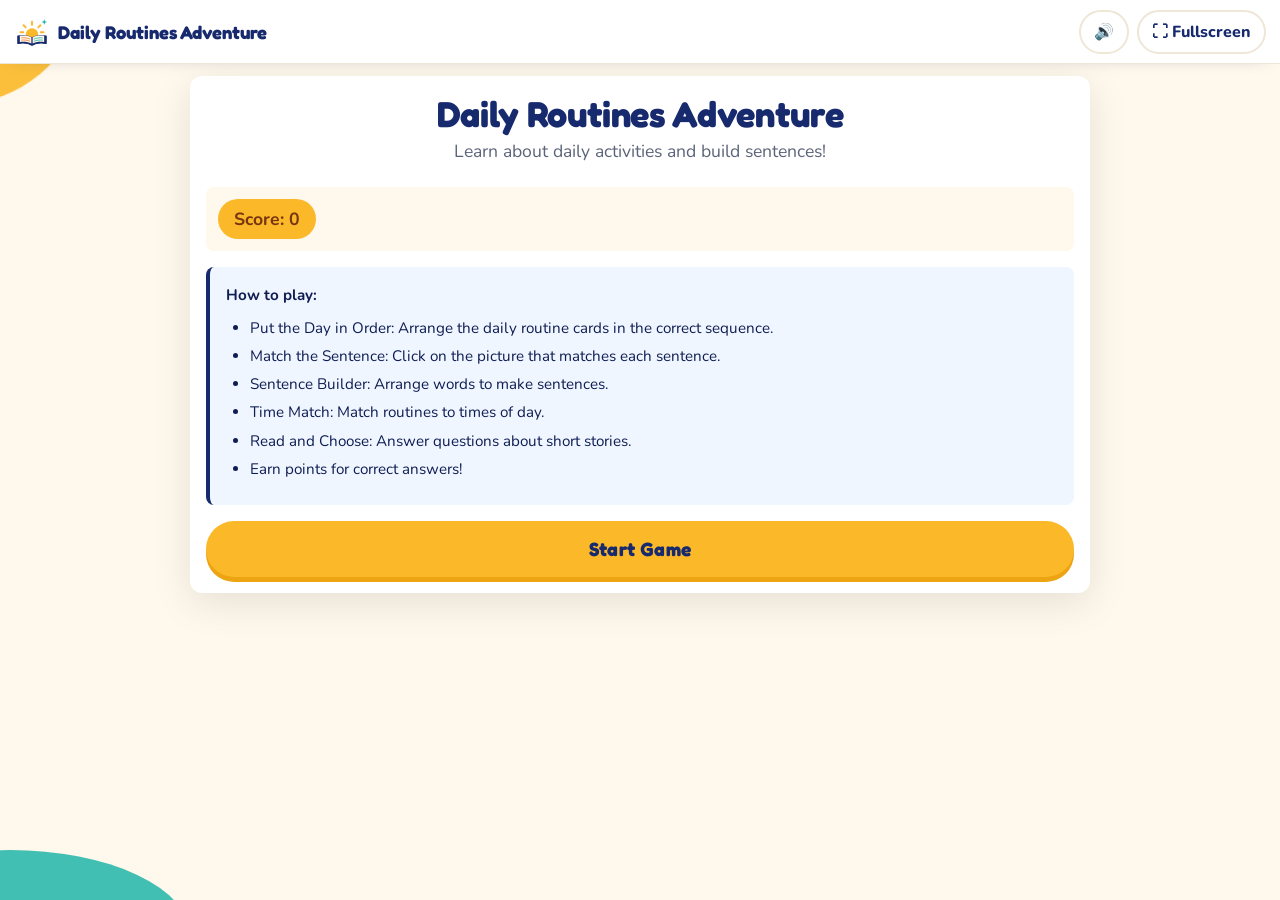
==== commit 733e0292: "Apply the TeachLuma brand theme to all games and add three new games - New shared games theme (asset" ====
--- a/assets/games/daily-routines-adventure/index.html
+++ b/assets/games/daily-routines-adventure/index.html
@@ -2,7 +2,7 @@
 <html lang="en">
 <head>
 <meta charset="UTF-8">
-<meta name="viewport" content="width=device-width, initial-scale=1.0, maximum-scale=1.0, user-scalable=no">
+<meta name="viewport" content="width=device-width, initial-scale=1.0">
 <title>Daily Routines Adventure — TeachLuma Games</title>
 <style>
   :root {
@@ -249,7 +249,9 @@
   }
 
   .routine-card:hover { border-color: var(--brand-primary); box-shadow: 0 4px 12px rgba(37, 99, 235, 0.2); }
-  .routine-card:focus-visible { outline: 3px solid var(--brand-primary); outline-offset: 2px; }
+  .routine-card:focus-within { border-color: var(--brand-primary); }
+  .routine-select { flex: 1; display: flex; align-items: center; gap: 0.75rem; min-width: 0; padding: 0; border: 0; background: none; color: inherit; font: inherit; text-align: left; cursor: pointer; border-radius: 8px; touch-action: manipulation; }
+  .routine-select:focus-visible { outline: 3px solid var(--brand-primary); outline-offset: 3px; }
   .routine-card.selected { background: #eff6ff; border-color: var(--brand-primary); box-shadow: 0 4px 12px rgba(37, 99, 235, 0.3); }
   .routine-card.correct { background: #ecfdf5; border-color: var(--brand-success); }
   .routine-card.incorrect { background: #fef2f2; border-color: var(--brand-danger); }
@@ -658,11 +660,12 @@
     .header { margin-bottom: 0; }
   }
 </style>
+<link rel="stylesheet" href="../shared/game-theme.css?v=1">
 </head>
 <body>
 <div id="app">
   <div class="topbar">
-    <span class="topbar-title">🌞 Daily Routines Adventure</span>
+    <span class="topbar-title"><a class="topbar-home" href="../../../games.php" target="_top" aria-label="All TeachLuma games"><img src="../../brand/teachluma-icon.svg" alt="" width="32" height="30"></a><span class="topbar-name">Daily Routines Adventure</span></span>
     <div class="topbar-actions">
       <button type="button" class="icon-btn" id="muteBtn" aria-pressed="false" aria-label="Mute sound">🔊<span class="sr-only"> Sound on</span></button>
       <button type="button" class="icon-btn" id="fullscreenBtn" aria-label="Enter fullscreen">⛶ Fullscreen</button>
@@ -673,6 +676,7 @@
   </div>
 </div>
 
+<script src="../shared/game-fx.js"></script>
 <script>
 (function () {
   'use strict';
@@ -876,6 +880,17 @@
   // -------------------------------------------------------------------
   // Game state
   // -------------------------------------------------------------------
+  // Optional fun layer (shared/game-fx.js); the game plays normally without it.
+  var FX = window.TLFX || null;
+
+  // Runs after render(): animates the feedback box that just appeared.
+  function fxFeedback(ok, points) {
+    if (!FX) { return; }
+    var el = document.querySelector('.feedback.success, .feedback.error');
+    if (!el) { return; }
+    if (ok) { FX.bounce(el); FX.popText(el, '+' + points); } else { FX.shake(el); }
+  }
+
   var state = null;
 
   function freshState() {
@@ -968,6 +983,7 @@
       soundIncorrect();
     }
     render();
+    fxFeedback(isCorrect, 10);
   }
 
   function tryAgainOrder() {
@@ -993,6 +1009,7 @@
       soundIncorrect();
     }
     render();
+    fxFeedback(isCorrect, 5);
   }
 
   function nextMatchQuestion() {
@@ -1036,6 +1053,7 @@
       soundIncorrect();
     }
     render();
+    fxFeedback(isCorrect, 5);
   }
 
   function nextBuilderQuestion() {
@@ -1076,6 +1094,7 @@
       soundIncorrect();
     }
     render();
+    fxFeedback(isCorrect, 5);
   }
 
   function nextTimeQuestion() {
@@ -1109,6 +1128,7 @@
       soundIncorrect();
     }
     render();
+    fxFeedback(isCorrect, 5);
   }
 
   function nextReadQuestion() {
@@ -1197,9 +1217,11 @@
       var upDisabled = state.order.selected !== index || index === 0;
       var downDisabled = state.order.selected !== index || index === state.order.cards.length - 1;
       html +=
-        '<div class="' + cls + '" data-action="select-order-card" data-index="' + index + '" role="button" tabindex="0" aria-pressed="' + (state.order.selected === index) + '">' +
-          '<span class="routine-emoji">' + card.emoji + '</span>' +
-          '<span class="routine-text">' + escapeHtml(card.phrase) + '</span>' +
+        '<div class="' + cls + '" data-index="' + index + '">' +
+          '<button type="button" class="routine-select" data-action="select-order-card" data-index="' + index + '" aria-pressed="' + (state.order.selected === index) + '">' +
+            '<span class="routine-emoji" aria-hidden="true">' + card.emoji + '</span>' +
+            '<span class="routine-text">' + escapeHtml(card.phrase) + '</span>' +
+          '</button>' +
           '<div class="routine-controls">' +
             '<button type="button" class="hear-button" data-action="hear-phrase" data-phrase="' + escapeHtml(card.phrase) + '" aria-label="Hear ' + escapeHtml(card.phrase) + '">🔊 Hear</button>' +
             '<button type="button" class="control-button" data-action="move-order-up" data-index="' + index + '"' + (upDisabled ? ' disabled' : '') + ' aria-label="Move up">↑</button>' +
@@ -1414,8 +1436,22 @@
     if (state.screen === 'home') {
       screenRoot.innerHTML = renderHome();
     } else if (allActivitiesCompleted()) {
+      var firstCompletion = !trackedCompletion;
       if (!trackedCompletion) { trackedCompletion = true; soundComplete(); trackPlay('completed'); }
       screenRoot.innerHTML = renderCompletion();
+      if (firstCompletion && FX) {
+        var maxScore = 0;
+        Object.keys(ACTIVITY_MAX_SCORES).forEach(function (k) { maxScore += ACTIVITY_MAX_SCORES[k]; });
+        var pct = Math.round((state.score / maxScore) * 100);
+        FX.celebrate({
+          after: screenRoot.querySelector('.completion-score'),
+          stars: FX.starCount(pct),
+          bestKey: 'daily-routines-adventure',
+          bestValue: state.score,
+          bestLabel: function (v) { return v + ' pts'; },
+          confetti: true
+        });
+      }
     } else {
       screenRoot.innerHTML = renderActivity();
     }
@@ -1463,20 +1499,6 @@
     }
   });
 
-  // Only the routine-card div itself needs manual Enter/Space handling —
-  // it's a div with role="button", not a real button. The Hear/Move
-  // up/down controls nested inside it are real <button> elements and
-  // already get native Enter/Space activation from the browser, so this
-  // must match the event's own target exactly (not the nearest matching
-  // ancestor) or pressing Enter on a nested button would also re-toggle
-  // the card's own selection underneath it.
-  appEl.addEventListener('keydown', function (event) {
-    if (event.key !== 'Enter' && event.key !== ' ') { return; }
-    if (!event.target.matches('[data-action="select-order-card"]')) { return; }
-    event.preventDefault();
-    selectOrderCard(parseInt(event.target.getAttribute('data-index'), 10));
-  });
-
   render();
 })();
 </script>
--- a/assets/games/shared/game-theme.css
+++ b/assets/games/shared/game-theme.css
@@ -0,0 +1,454 @@
+/*
+ * TeachLuma Games — shared brand theme.
+ * Loaded by every game AFTER its own inline <style>, so these rules win on
+ * equal specificity. Games are built on the same variable names
+ * (--brand-*, --ink*, --border, --subject-math*); remapping them here
+ * re-themes every game in one place, and the component rules below add
+ * the brand's fonts, gold CTAs, rounded answer tiles and cream backdrop.
+ * If this file fails to load, each game still renders with its own colors.
+ */
+
+@font-face { font-family: 'Fredoka'; font-style: normal; font-weight: 600; font-display: swap; src: url('../../fonts/fredoka-latin-600-normal.woff2') format('woff2'); }
+@font-face { font-family: 'Fredoka'; font-style: normal; font-weight: 700; font-display: swap; src: url('../../fonts/fredoka-latin-700-normal.woff2') format('woff2'); }
+@font-face { font-family: 'Nunito'; font-style: normal; font-weight: 400; font-display: swap; src: url('../../fonts/nunito-latin-400-normal.woff2') format('woff2'); }
+@font-face { font-family: 'Nunito'; font-style: normal; font-weight: 700; font-display: swap; src: url('../../fonts/nunito-latin-700-normal.woff2') format('woff2'); }
+@font-face { font-family: 'Nunito'; font-style: normal; font-weight: 800; font-display: swap; src: url('../../fonts/nunito-latin-800-normal.woff2') format('woff2'); }
+
+:root {
+    --tl-navy: #172A6E;
+    --tl-navy-dark: #0F1D52;
+    --tl-navy-soft: #E8ECF8;
+    --tl-yellow: #FBB829;
+    --tl-yellow-hover: #FFC444;
+    --tl-yellow-dark: #EDA412;
+    --tl-teal: #1FB5A8;
+    --tl-orange-ink: #B4530F;
+    --tl-cream: #FFF8EC;
+    --tl-border: #EEE6D6;
+    --tl-font-display: 'Fredoka', 'Nunito', system-ui, sans-serif;
+    --tl-font-body: 'Nunito', system-ui, -apple-system, 'Segoe UI', Roboto, Arial, sans-serif;
+
+    /* Remap each game's own variables onto the brand palette */
+    --brand-primary: var(--tl-navy);
+    --brand-primary-dark: var(--tl-navy-dark);
+    --brand-secondary: var(--tl-yellow);
+    --brand-success: #1B7A40;
+    --brand-danger: #D23A3A;
+    --brand-bg-soft: var(--tl-cream);
+    --ink: #1C2541;
+    --ink-soft: #5B6478;
+    --border: var(--tl-border);
+    --subject-math: var(--tl-navy);
+    --subject-math-dark: var(--tl-navy-dark);
+    --tlfx-accent: var(--tl-navy);
+}
+
+html,
+body {
+    background: var(--tl-cream);
+}
+
+/* Pinch-zoom stays available (WCAG 1.4.4); this only removes the
+   double-tap zoom delay that made quick answer taps feel laggy. */
+html {
+    touch-action: manipulation;
+}
+
+button,
+input,
+select {
+    font-family: inherit;
+}
+
+body {
+    font-family: var(--tl-font-body);
+    color: var(--ink);
+    -webkit-font-smoothing: antialiased;
+}
+
+/* Brand corner shapes, echoing the site hero. Behind everything, never
+   interactive, and small enough not to compete with gameplay. */
+body::before,
+body::after {
+    content: '';
+    position: fixed;
+    z-index: 0;
+    pointer-events: none;
+}
+
+body::before {
+    width: 190px;
+    height: 160px;
+    left: -110px;
+    top: -60px;
+    background: var(--tl-yellow);
+    border-radius: 42% 58% 62% 38% / 45% 42% 58% 55%;
+    transform: rotate(-12deg);
+    opacity: 0.9;
+}
+
+body::after {
+    width: 360px;
+    height: 170px;
+    left: -170px;
+    bottom: -120px;
+    background: var(--tl-teal);
+    border-radius: 50%;
+    opacity: 0.85;
+}
+
+#app {
+    position: relative;
+    z-index: 1;
+}
+
+#app:fullscreen,
+#app:-webkit-full-screen {
+    background: var(--tl-cream);
+}
+
+/* Some games paint #app/.game-body with their own gradients; keep them transparent so the brand cream shows through. */
+
+/* ---------------------------------------------------------------- Type */
+h1, h2, h3,
+.start-hero h1,
+.results-score,
+.final-score,
+.question,
+.target-letter,
+.title,
+.completion-text,
+.completion-score,
+.stat-value {
+    font-family: var(--tl-font-display);
+    letter-spacing: -0.005em;
+}
+
+.start-hero h1,
+.title {
+    font-weight: 700;
+    color: var(--tl-navy);
+}
+
+.start-hero p,
+.subtitle {
+    color: var(--ink-soft);
+}
+
+/* ---------------------------------------------------------------- Top bar */
+.topbar {
+    background: #fff;
+    border-bottom: 1px solid var(--tl-border);
+    box-shadow: 0 6px 18px -16px rgba(23, 42, 110, 0.5);
+}
+
+.topbar-title {
+    display: inline-flex;
+    align-items: center;
+    gap: 0.55rem;
+    font-family: var(--tl-font-display);
+    font-weight: 700;
+    color: var(--tl-navy);
+    min-width: 0;
+}
+
+.topbar-home {
+    display: inline-flex;
+    flex-shrink: 0;
+    border-radius: 0.6rem;
+    padding: 0.1rem;
+}
+
+.topbar-home img {
+    display: block;
+    width: 32px;
+    height: 30px;
+}
+
+.topbar-home:focus-visible {
+    outline: 3px solid var(--tl-navy);
+    outline-offset: 2px;
+}
+
+.topbar-name {
+    overflow: hidden;
+    text-overflow: ellipsis;
+}
+
+.icon-btn {
+    border-radius: 999px;
+    border-color: var(--tl-border);
+    color: var(--tl-navy);
+    font-family: var(--tl-font-body);
+    font-weight: 800;
+    white-space: nowrap;
+    flex-shrink: 0;
+}
+
+.icon-btn:hover {
+    border-color: var(--tl-navy);
+    color: var(--tl-navy);
+    background: var(--tl-cream);
+}
+
+/* ---------------------------------------------------------------- Setup screens */
+.option-group-label {
+    color: var(--tl-orange-ink);
+    letter-spacing: 0.12em;
+}
+
+.option-btn,
+.level-btn,
+.players-btn,
+.tab-button {
+    font-family: var(--tl-font-body);
+    border-radius: 0.9rem;
+    border-color: var(--tl-border);
+    background-color: #fff;
+    color: var(--tl-navy);
+    box-shadow: 0 3px 0 #EDE3D0;
+    transition: transform 0.12s ease, box-shadow 0.12s ease, background-color 0.12s ease, color 0.12s ease, border-color 0.12s ease;
+}
+
+.option-btn:hover,
+.level-btn:hover,
+.players-btn:hover,
+.tab-button:hover {
+    border-color: var(--tl-navy);
+}
+
+.option-btn[aria-pressed="true"],
+.players-btn[aria-pressed="true"],
+.tab-button.active {
+    background-color: var(--tl-navy);
+    border-color: var(--tl-navy);
+    color: #fff;
+    box-shadow: 0 3px 0 var(--tl-navy-dark);
+}
+
+.players-btn {
+    border-radius: 999px;
+}
+
+/* The primary action in every game is the brand CTA: gold, navy text (7.5:1). */
+.start-btn,
+.start-button,
+.btn-primary-lg,
+.play-again-button,
+.next-btn,
+.check-button {
+    background: var(--tl-yellow);
+    border-color: var(--tl-yellow);
+    color: var(--tl-navy);
+    border-radius: 999px;
+    font-family: var(--tl-font-display);
+    font-weight: 700;
+    letter-spacing: 0.01em;
+    box-shadow: 0 5px 0 var(--tl-yellow-dark);
+}
+
+.start-btn:hover,
+.start-button:hover,
+.btn-primary-lg:hover,
+.play-again-button:hover,
+.next-btn:hover,
+.check-button:hover {
+    background: var(--tl-yellow-hover);
+    color: var(--tl-navy);
+}
+
+.start-btn:active,
+.start-button:active,
+.btn-primary-lg:active,
+.play-again-button:active,
+.next-btn:active,
+.check-button:active {
+    transform: translateY(3px);
+    box-shadow: 0 2px 0 var(--tl-yellow-dark);
+}
+
+.start-btn:focus-visible,
+.start-button:focus-visible,
+.btn-primary-lg:focus-visible,
+.next-btn:focus-visible {
+    outline: 3px solid var(--tl-navy);
+    outline-offset: 3px;
+}
+
+.btn-secondary,
+.back-btn,
+.control-button,
+.try-again-button {
+    border-radius: 999px;
+    border-color: var(--tl-navy);
+    color: var(--tl-navy);
+    background-color: #fff;
+    font-family: var(--tl-font-body);
+    font-weight: 800;
+}
+
+.btn-secondary:hover,
+.back-btn:hover,
+.try-again-button:hover {
+    background-color: var(--tl-cream);
+}
+
+/* ---------------------------------------------------------------- Gameplay */
+.hud-stat strong {
+    color: var(--tl-navy);
+}
+
+.hud-streak {
+    color: var(--tl-orange-ink);
+}
+
+.progress-track,
+.timer-track {
+    background: #EFE7D8;
+}
+
+.progress-fill {
+    background: var(--tl-yellow);
+}
+
+.hear-button {
+    background: var(--tl-yellow);
+    color: var(--tl-navy);
+}
+
+.hear-button:hover {
+    background: var(--tl-yellow-hover);
+}
+
+.timer-fill {
+    background: var(--tl-teal);
+}
+
+.timer-fill.urgent {
+    background: var(--brand-danger);
+}
+
+.question {
+    color: var(--tl-navy);
+}
+
+/* Answer tiles: white, rounded, with a chunky "press" edge. */
+.answer-btn {
+    font-family: var(--tl-font-display);
+    font-weight: 700;
+}
+
+.answer-btn,
+.answer-card {
+    border-radius: 1.1rem;
+    border: 3px solid var(--tl-navy);
+    background-color: #fff;
+    color: var(--tl-navy);
+    box-shadow: 0 5px 0 var(--tl-navy);
+    transition: transform 0.1s ease, box-shadow 0.1s ease, background-color 0.12s ease, color 0.12s ease;
+}
+
+.answer-btn:hover:not(:disabled),
+.answer-card:hover:not(:disabled) {
+    background-color: var(--tl-navy);
+    color: #fff;
+}
+
+.answer-btn:active:not(:disabled),
+.answer-card:active:not(:disabled) {
+    transform: translateY(4px);
+    box-shadow: 0 1px 0 var(--tl-navy);
+}
+
+.answer-btn.correct,
+.answer-card.correct {
+    background-color: var(--brand-success);
+    border-color: var(--brand-success);
+    color: #fff;
+    box-shadow: 0 5px 0 #125A2E;
+}
+
+.answer-btn.incorrect,
+.answer-card.incorrect {
+    background-color: var(--brand-danger);
+    border-color: var(--brand-danger);
+    color: #fff;
+    box-shadow: 0 5px 0 #9E2323;
+}
+
+.feedback.correct,
+.feedback-correct {
+    color: var(--brand-success);
+}
+
+.feedback.incorrect,
+.feedback-incorrect {
+    color: var(--brand-danger);
+}
+
+/* Visual tiles in the Math games (place value, skip counting, fractions) */
+.pv-tile,
+.sc-tile {
+    border-color: var(--tl-border);
+    box-shadow: 0 4px 0 #EDE3D0;
+}
+
+.pv-tile-digit,
+.sc-tile {
+    font-family: var(--tl-font-display);
+}
+
+.frac-bar {
+    border-color: var(--tl-navy);
+}
+
+.frac-bar-segment {
+    border-right-color: var(--tl-navy);
+}
+
+.frac-bar-segment.filled {
+    background: var(--tl-yellow);
+}
+
+.frac-bar-label {
+    font-family: var(--tl-font-display);
+    color: var(--tl-navy);
+}
+
+/* Shared FX layer (game-fx.js) injects its styles at runtime, after this
+   file, so these overrides carry a "body" prefix to win. */
+body .tlfx-pop,
+body .tlfx-best {
+    font-family: var(--tl-font-display);
+}
+
+body .tlfx-best {
+    color: var(--ink-soft);
+}
+
+body .tlfx-best.new {
+    color: var(--tl-orange-ink);
+    background: #FFF1D0;
+    border-color: var(--tl-yellow);
+}
+
+body .tlfx-team-0 { background: var(--tl-orange-ink); }
+body .tlfx-team-1 { background: var(--tl-navy); }
+
+/* ---------------------------------------------------------------- Results */
+.results-score,
+.final-score,
+.completion-score {
+    color: var(--tl-navy);
+}
+
+@media (prefers-reduced-motion: reduce) {
+    .option-btn, .answer-btn, .answer-card, .start-btn, .start-button, .btn-primary-lg { transition: none; }
+    .answer-btn:active, .answer-card:active, .start-btn:active { transform: none; }
+}
+
+/* Short landscape phones: keep the corner shapes out of the way. */
+@media (max-height: 480px) {
+    body::before { width: 120px; height: 100px; left: -80px; top: -50px; }
+    body::after { display: none; }
+}
